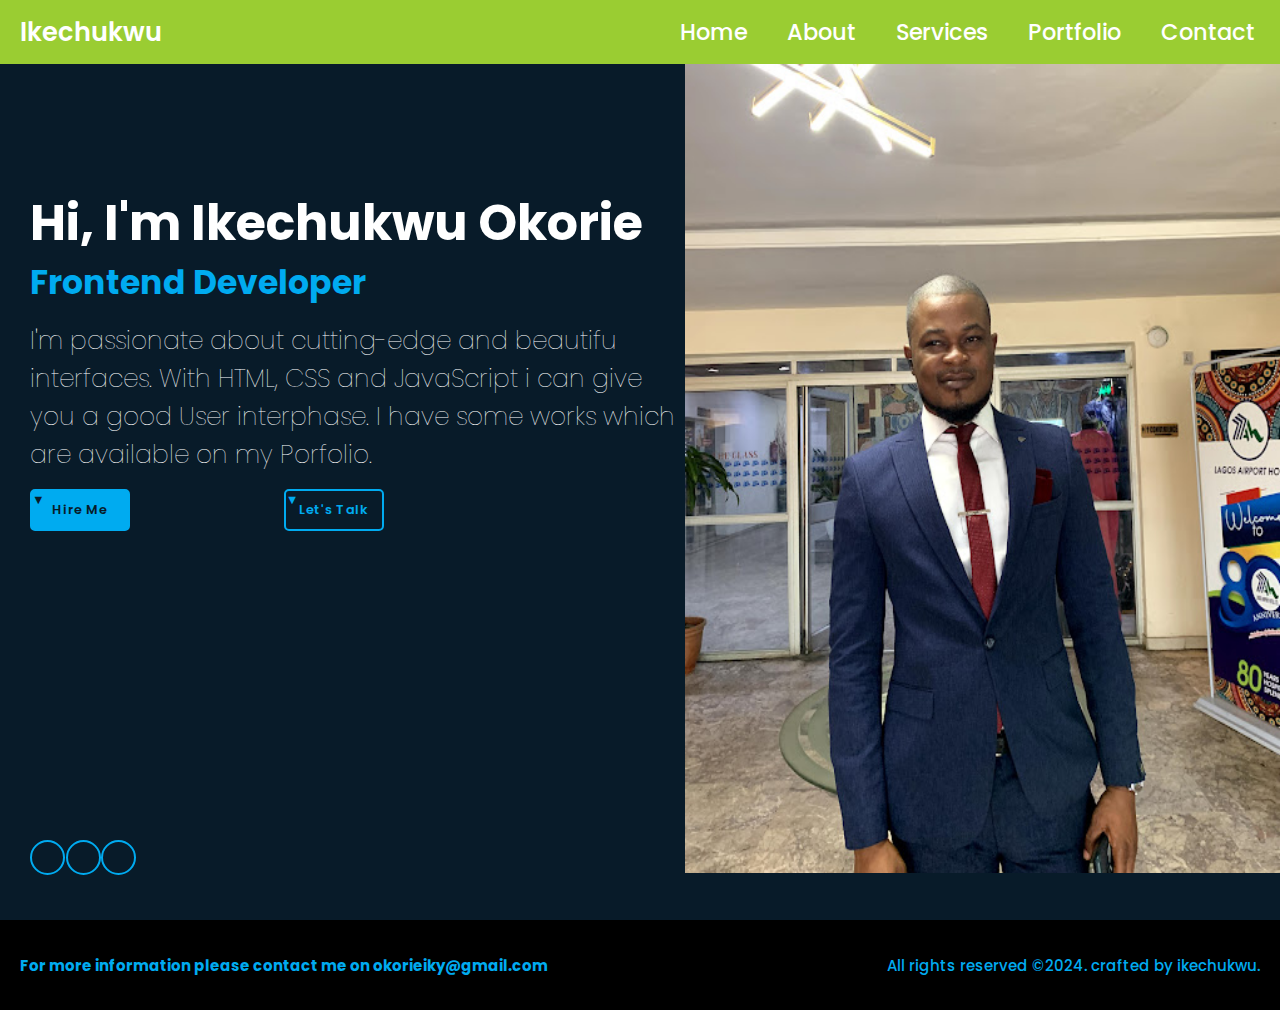
==== index.html @ bd15c037 "Add files via upload" ====
<!DOCTYPE html>
<html lang="en">
<head>
    <meta charset="UTF-8">
    <meta name="viewport" content="width=device-width, initial-scale=1.0">
    <title>Portfolio Project</title>
    <link rel="stylesheet" href="/style.css"/>
    <link rel="preconnect" href="https://fonts.googleapis.com">
<link rel="preconnect" href="https://fonts.gstatic.com" crossorigin>
<link href="https://fonts.googleapis.com/css2?family=Poppins:ital,wght@0,100;0,200;0,300;0,400;0,500;0,600;0,700;0,800;0,900;1,100;1,200;1,300;1,400;1,500;1,600;1,700;1,800;1,900&display=swap" rel="stylesheet">
<link rel="stylesheet" href="https://cdnjs.cloudflare.com/ajax/libs/font-awesome/6.6.0/css/all.min.css" integrity="sha512-Kc323vGBEqzTmouAECnVceyQqyqdsSiqLQISBL29aUW4U/M7pSPA/gEUZQqv1cwx4OnYxTxve5UMg5GT6L4JJg==" crossorigin="anonymous" referrerpolicy="no-referrer" />
</head>
<body>
    <header class="header">
        <a href="#" class="logo">Ikechukwu </a>
        
        <nav class="navbar">
            <a href="./index.html">Home</a>
            <a href="./about.html">About</a>
            <a href="./services.html">Services</a>
            <a href="./portifolio.html">Portfolio</a>
            <a href="./contact.html">Contact</a>
        </nav>
    </header>

    <section class="home">
        <div class="home-content">
            <h1>Hi, I'm Ikechukwu Okorie</h1>
            <h3>Frontend Developer</h3>
            <p>I'm passionate about cutting-edge and beautifu interfaces.
                With HTML, CSS and JavaScript i can give you a 
                good User interphase. I have some works which are available 
                on my Porfolio.
            </p>
            <div class="btn-box">
                <a href="#">Hire Me</a>
                <a href="#">Let's Talk</a>
            </div>
            <div class="home-sci">
                <a href="https://www.facebook.com/ikechukwu.i.okorie?mibextid=ZbWKwL"><i class="fa-brands fa-facebook"></i></a>
                <a href="https://X.com/@okorieiky"><i class="fa-brands fa-square-twitter"></i></a>
                <a href="https://www.linkedin.com//in/ikechukwu-okorie-4848ab45"><i class="fa-brands fa-linkedin"></i></a>
            </div>
        
        </div>
        <div class="home-img">
            <img src="/img/IMG_6439.jpeg" alt="Ikechukwu">
        </div>

    </section>
    
    <section4>
        <div class="footer">
            <div class="twelve">
                <h4>For more information please contact me on okorieiky@gmail.com</h4>

            </div>
            <div class="thirteen">
                All rights reserved &copy;2024. crafted by ikechukwu.
            </div>
        </div>
    </section5>
    
</body>
</html>
---- style.css ----
*        { padding: 0;
    margin :0;
    max-width: 100%;
    box-sizing: border-box;

}

html    {
   font-size: 62.5%;
 }

body    {
   background: #081b29;
   font-family: "Poppins", sans-serif;
   font-weight: 100;
   color: white;
}

.header {
        position:fixed;
        top:0;
        left:0;
        width:100%;
        padding: 1.25rem 1rem ;
        background: yellowgreen;
        display: flex;
        justify-content: space-between;
        align-items: center;
        z-index: 10;
         
}

.logo {
        font-size: 2.56rem;
        color:white;
        text-decoration: none;
        font-weight: 600;
        margin-left: 1rem;
}

.navbar a {
        font-size: 2.25rem;
        color:white;
        text-decoration: none;
        font-weight: 500;
        margin-left: 2.19rem;
        margin-right: 1.5rem;
        transition: .3s;
}

.navbar a:hover,
.navbar a.active{
        color: #00abf0 ;
}

.home {
        display: flex;
        justify-content: space-between;
        /*background: url(/img/IMG_6439-removebg-preview\ \(3\).png);*/
        background-position: center;
        background-size: cover;
        align-items: center;
        height: 80vh;
        padding-left: 3rem;

}

.home-img {
        margin-top: 3rem;
        margin-left: 0;
        padding-left: 0;
        padding-top: 10rem;
        width:60rem
}

.home img  {
        height: 90rem;
}

.home-content{
        max-width:65.5rem;
}

.home-content h1 {
        font-size: 4.9rem;
        font-weight: 700;
        line-height: 1.4;
}

.home-content h3 {
        font-size: 3.3rem;
        font-weight: 700;
        color: #00abf0;
}

.home-content p {
        font-size: 2.5rem;
        margin: 1.45rem 0 1.5rem;

}

.home-content .btn-box {
        display: flex;
        justify-content: space-between;
        width:35.38rem;
        height: 4.18rem;

}

.btn-box  a{
        position: relative;
        display: inline-flex ;
        justify-content: center;
        align-items: center;
        width:10rem;
        height:100%;
        background: #00abf0;
        border:2px solid #00abf0;
        border-radius: 0.5rem;
        font-size: 1.28rem;
        color:#081b29;
        text-decoration: none;
        font-weight: 600;
        letter-spacing: 0.063rem;
        z-index: 1;
        overflow: hidden;
        transition: .5s;
}

.btn-box a:hover{
        color:#00abf0;
}
 
.btn-box a:nth-child(2) {
        background: transparent; 
        color: #00abf0;
}

.btn-box a:nth-child(2):hover {
        color:#081b29;

}

.btn-box a:nth-child(2)::before{
        background: #00abf0;
}


.btn-box a::before{
        content:'\25bc';
        position:absolute;
        top:0;
        left:0;
        width:0;
        height: 100%;
        background: #081b29;
        z-index: 1 ;
        transition: .5s; 
}

.btn-box a:hover::before{
        width:100%
 
}

.home-sci {
        position: absolute;
        display: flex;
        justify-content: space-between;
        bottom:2.5rem;
        width:10.63rem;

}

.home-sci a {
        position: relative;
        display: inline-flex;
        justify-content: center;
        align-items: center;
        width:3.5rem;
        height: 3.5rem;
        background: transparent;
        border:2px solid #00abf0;
        border-radius: 50%;
        font-size: 2.25rem;
        color: #00abf0;
        text-decoration: none;
        z-index: 1 ;
        overflow: hidden;
        transition: .5s;
}

.home-sci a:hover{
        color: #00abf0;

}

.home-sci a::before {
        content: '';
        position: absolute;
        top:0;
        left:0;
        width:0;
        height:100%;
        background:#00abf0;
        z-index: 1;
        transition: .5s;
}

.home-sci a:hover::before {
        width:100%;
} 


.footer     {
         position: relative;
         width:100%;
         display: flex;
         justify-content: space-between;
         align-items: center;
         min-height: 10vh;
         top:20rem;
         padding: 2rem;
         background: black;
}

.twelve          {
        font-size: 1.5rem;
        color: white;
        text-align: center;
        color: #00abf0;

}

.thirteen          {
        font-size: 1.5rem;
        color: #00abf0;
        font-weight: 500;
        
}
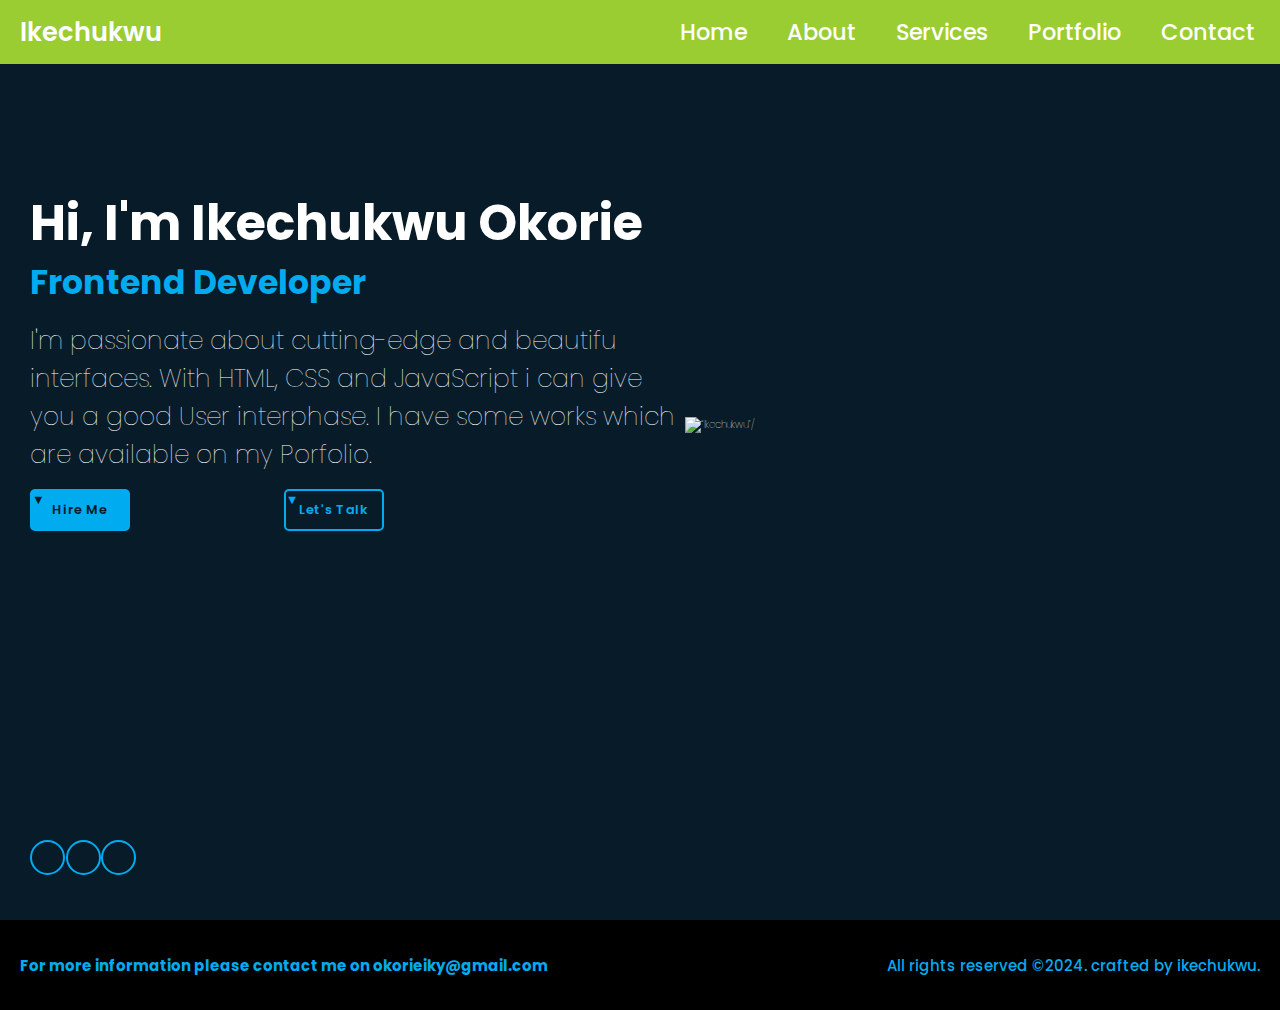
==== commit 5661c83a: "Add files via upload" ====
--- a/index.html
+++ b/index.html
@@ -4,18 +4,18 @@
     <meta charset="UTF-8">
     <meta name="viewport" content="width=device-width, initial-scale=1.0">
     <title>Portfolio Project</title>
-    <link rel="stylesheet" href="/style.css"/>
-    <link rel="preconnect" href="https://fonts.googleapis.com">
+<link rel="preconnect" href="https://fonts.googleapis.com">
 <link rel="preconnect" href="https://fonts.gstatic.com" crossorigin>
 <link href="https://fonts.googleapis.com/css2?family=Poppins:ital,wght@0,100;0,200;0,300;0,400;0,500;0,600;0,700;0,800;0,900;1,100;1,200;1,300;1,400;1,500;1,600;1,700;1,800;1,900&display=swap" rel="stylesheet">
 <link rel="stylesheet" href="https://cdnjs.cloudflare.com/ajax/libs/font-awesome/6.6.0/css/all.min.css" integrity="sha512-Kc323vGBEqzTmouAECnVceyQqyqdsSiqLQISBL29aUW4U/M7pSPA/gEUZQqv1cwx4OnYxTxve5UMg5GT6L4JJg==" crossorigin="anonymous" referrerpolicy="no-referrer" />
+<link rel="stylesheet" href="style.css"/>
 </head>
 <body>
     <header class="header">
         <a href="#" class="logo">Ikechukwu </a>
         
         <nav class="navbar">
-            <a href="./index.html">Home</a>
+            <a href=".index.html">Home</a>
             <a href="./about.html">About</a>
             <a href="./services.html">Services</a>
             <a href="./portifolio.html">Portfolio</a>
@@ -44,7 +44,7 @@
         
         </div>
         <div class="home-img">
-            <img src="/img/IMG_6439.jpeg" alt="Ikechukwu">
+            <img src=“./img/IMG_6439.jpeg” alt=“Ikechukwu”/>  
         </div>
 
     </section>
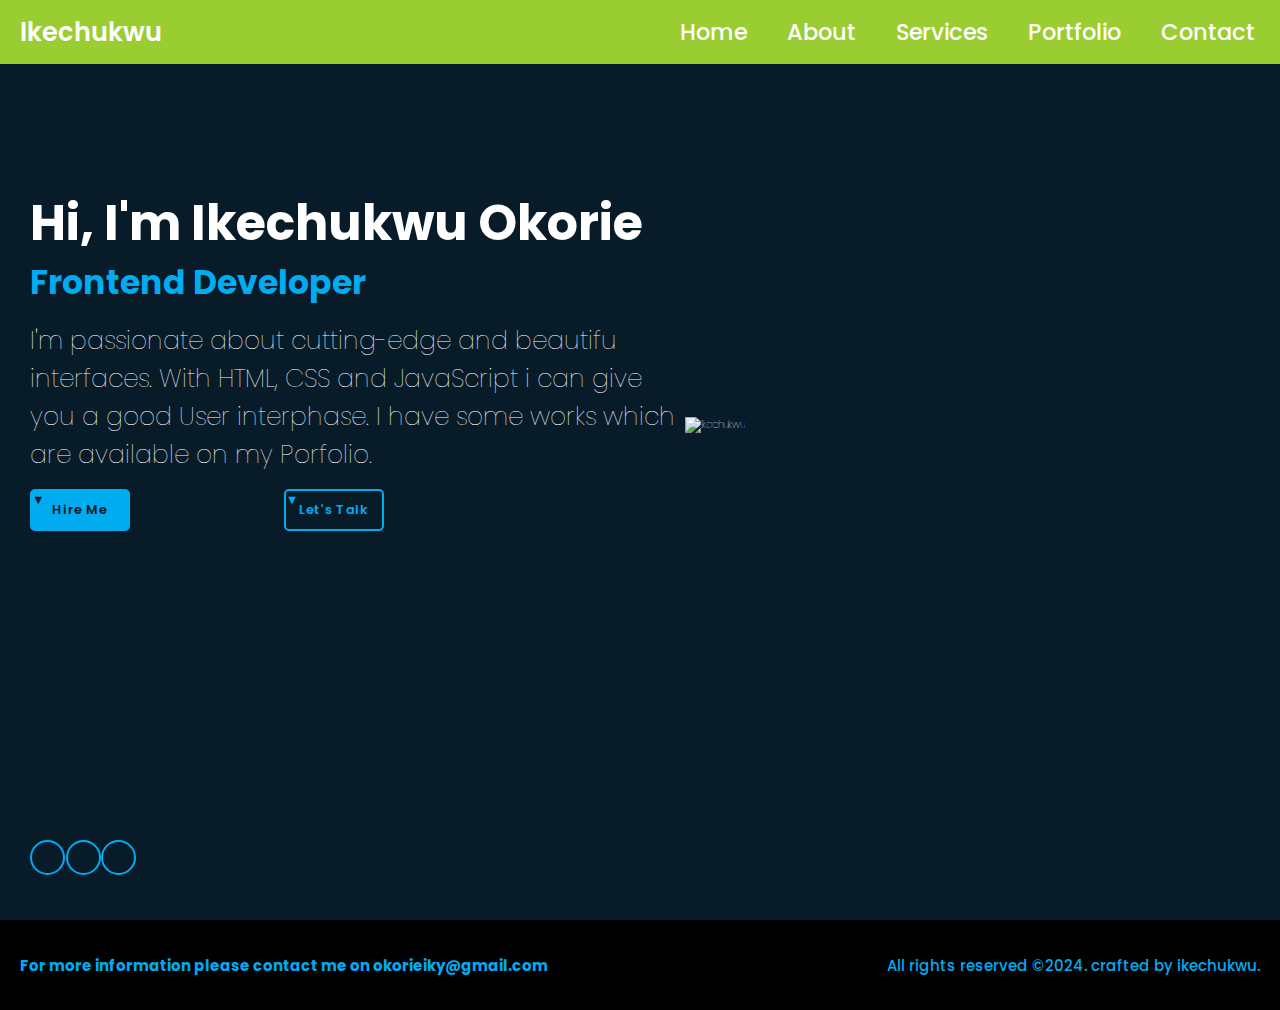
==== commit 39c94a97: "Add files via upload" ====
--- a/index.html
+++ b/index.html
@@ -44,7 +44,7 @@
         
         </div>
         <div class="home-img">
-            <img src=“./img/IMG_6439.jpeg” alt=“Ikechukwu”/>  
+            <img src="assets/img/IMG_6439.jpeg" alt="Ikechukwu" /> 
         </div>
 
     </section>
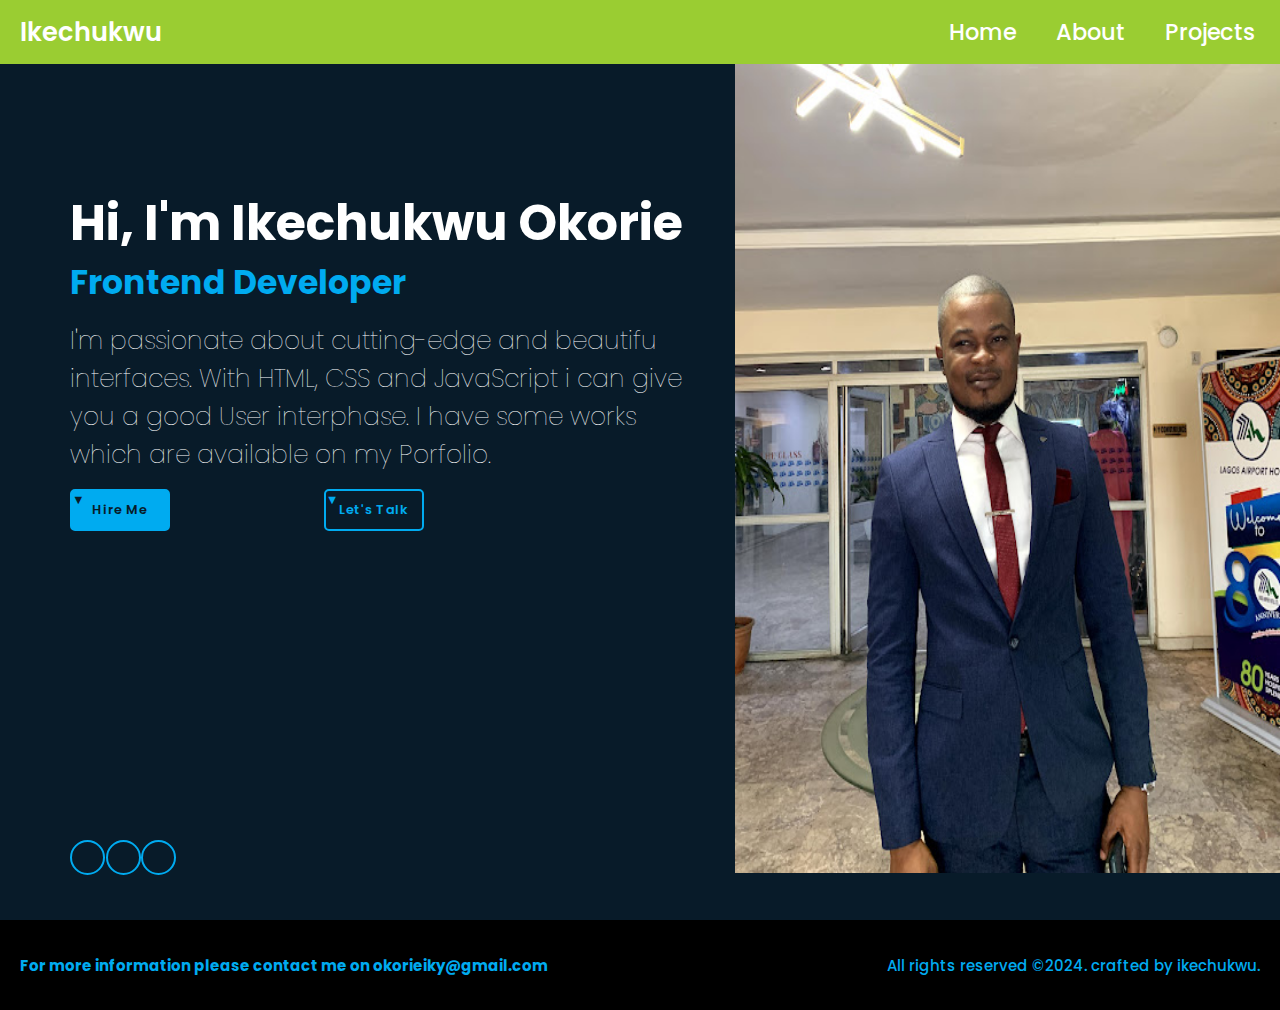
==== commit a8f6d006: "Add files via upload" ====
--- a/index.html
+++ b/index.html
@@ -15,11 +15,9 @@
         <a href="#" class="logo">Ikechukwu </a>
         
         <nav class="navbar">
-            <a href=".index.html">Home</a>
-            <a href="./about.html">About</a>
-            <a href="./services.html">Services</a>
-            <a href="./portifolio.html">Portfolio</a>
-            <a href="./contact.html">Contact</a>
+            <a href="index.html">Home</a>
+            <a href="about.html">About</a>
+            <a href="project.html">Projects</a>
         </nav>
     </header>
 
@@ -33,14 +31,17 @@
                 on my Porfolio.
             </p>
             <div class="btn-box">
-                <a href="#">Hire Me</a>
-                <a href="#">Let's Talk</a>
+                <a href="wa.me/+2348026939750">Hire Me</a>
+                <a href="https://wa.me/+2348026939750" target="_blank">Let's Talk</a>
             </div>
             <div class="home-sci">
                 <a href="https://www.facebook.com/ikechukwu.i.okorie?mibextid=ZbWKwL"><i class="fa-brands fa-facebook"></i></a>
                 <a href="https://X.com/@okorieiky"><i class="fa-brands fa-square-twitter"></i></a>
                 <a href="https://www.linkedin.com//in/ikechukwu-okorie-4848ab45"><i class="fa-brands fa-linkedin"></i></a>
+                
+                  
             </div>
+            
         
         </div>
         <div class="home-img">
--- a/style.css
+++ b/style.css
@@ -1,242 +1,399 @@
-*        { padding: 0;
-    margin :0;
+* {
+  padding: 0;
+  margin: 0;
+  max-width: 100%;
+  box-sizing: border-box;
+}
+
+html {
+  font-size: 62.5%;
+}
+
+body {
+  background: #081b29;
+  font-family: "Poppins", sans-serif;
+  font-weight: 100;
+  color: white;
+}
+
+.header {
+  position: fixed;
+  top: 0;
+  left: 0;
+  width: 100%;
+  padding: 1.25rem 1rem;
+  background: yellowgreen;
+  display: flex;
+  justify-content: space-between;
+  align-items: center;
+  z-index: 10;
+}
+
+.logo {
+  font-size: 2.56rem;
+  color: white;
+  text-decoration: none;
+  font-weight: 600;
+  margin-left: 1rem;
+}
+
+.navbar a {
+  font-size: 2.25rem;
+  color: white;
+  text-decoration: none;
+  font-weight: 500;
+  margin-left: 2.19rem;
+  margin-right: 1.5rem;
+  transition: 0.3s;
+}
+
+.navbar a:hover,
+.navbar a.active {
+  color: #00abf0;
+}
+
+.home {
+  display: flex;
+  justify-content: space-between;
+  /*background: url(/img/IMG_6439-removebg-preview\ \(3\).png);*/
+  /*background-position: center;
+  background-size: cover;*/
+  align-items: center;
+  height: 80vh;
+  padding-left: 3rem;
+}
+
+.home-img {
+  margin-top: 3rem;
+  margin-left: 0;
+  padding-left: 0;
+  padding-top: 10rem;
+  max-width: 90%;
+}
+
+.home img {
+  height: 90rem;
+  max-width: 100%;
+}
+
+.home-content {
+  max-width: 70.5rem;
+  padding: 4rem;
+}
+
+.home-content h1 {
+  font-size: 4.9rem;
+  font-weight: 700;
+  line-height: 1.4;
+}
+
+.home-content h3 {
+  font-size: 3.3rem;
+  font-weight: 700;
+  color: #00abf0;
+}
+
+.home-content p {
+  font-size: 2.5rem;
+  margin: 1.45rem 0 1.5rem;
+}
+
+.home-content .btn-box {
+  display: flex;
+  justify-content: space-between;
+  width: 35.38rem;
+  height: 4.18rem;
+}
+
+.btn-box a {
+  position: relative;
+  display: inline-flex;
+  justify-content: center;
+  align-items: center;
+  width: 10rem;
+  height: 100%;
+  background: #00abf0;
+  border: 2px solid #00abf0;
+  border-radius: 0.5rem;
+  font-size: 1.28rem;
+  color: #081b29;
+  text-decoration: none;
+  font-weight: 600;
+  letter-spacing: 0.063rem;
+  z-index: 1;
+  overflow: hidden;
+  transition: 0.5s;
+}
+
+.btn-box a:hover {
+  color: #00abf0;
+}
+
+.btn-box a:nth-child(2) {
+  background: transparent;
+  color: #00abf0;
+}
+
+.btn-box a:nth-child(2):hover {
+  color: #081b29;
+}
+
+.btn-box a:nth-child(2)::before {
+  background: #00abf0;
+}
+
+.btn-box a::before {
+  content: "\25bc";
+  position: absolute;
+  top: 0;
+  left: 0;
+  width: 0;
+  height: 100%;
+  background: #081b29;
+  z-index: 1;
+  transition: 0.5s;
+}
+
+.btn-box a:hover::before {
+  width: 100%;
+}
+
+.home-sci {
+  position: absolute;
+  display: flex;
+  justify-content: space-between;
+  bottom: 2.5rem;
+  width: 10.63rem;
+}
+
+.home-sci a {
+  position: relative;
+  display: inline-flex;
+  justify-content: center;
+  align-items: center;
+  width: 3.5rem;
+  height: 3.5rem;
+  background: transparent;
+  border: 2px solid #00abf0;
+  border-radius: 50%;
+  font-size: 2.25rem;
+  color: #00abf0;
+  text-decoration: none;
+  z-index: 1;
+  overflow: hidden;
+  transition: 0.5s;
+}
+
+.home-sci a:hover {
+  color: #00abf0;
+}
+
+.home-sci a::before {
+  content: "";
+  position: absolute;
+  top: 0;
+  left: 0;
+  width: 0;
+  height: 100%;
+  background: #00abf0;
+  z-index: 1;
+  transition: 0.5s;
+}
+
+.home-sci a:hover::before {
+  width: 100%;
+}
+
+.footer {
+  position: relative;
+  width: 100%;
+  display: flex;
+  justify-content: space-between;
+  align-items: center;
+  min-height: 10vh;
+  top: 20rem;
+  padding: 2rem;
+  background: black;
+}
+
+.twelve {
+  font-size: 1.5rem;
+  color: white;
+  text-align: center;
+  color: #00abf0;
+}
+
+.thirteen {
+  font-size: 1.5rem;
+  color: #00abf0;
+  font-weight: 500;
+}
+
+@media (min-width: 768px) and (max-width: 1024px) {
+  .header {
+    padding: 1rem 2rem;
+  }
+
+  .logo {
+    font-size: 2.3rem;
+  }
+
+  .navbar a {
+    font-size: 2rem;
+  }
+
+  .home {
+    padding-left: 2rem;
+    height: 70vh;
+  }
+
+  .home-img {
+    margin-top: 2rem;
+    padding-top: 5rem;
+    max-width: 90%;
+  }
+
+  .home img {
+    height: 90rem;
+  }
+
+  .home-content {
+    max-width: 80%;
+    padding: 3rem;
+  }
+
+  .home-content h1 {
+    font-size: 3rem;
+    padding-top: 3.5rem;
+  }
+
+  .home-content h3 {
+    font-size: 2.8rem;
+  }
+
+  .home-content p {
+    font-size: 2rem;
+  }
+
+  .btn-box {
+    width: auto;
+    height: 4rem;
+  }
+
+  .btn-box a {
+    width: 12rem;
+    height: 100%;
+    margin-right: 1rem;
+  }
+
+  .home-sci {
+    bottom: 4.3rem;
+    width: auto;
+  }
+
+  .home-sci a {
+    width: 3.25rem;
+    height: 3.25rem;
+    font-size: 2rem;
+  }
+
+  .footer {
+    flex-direction: row;
+    align-items: center;
+    padding: 1.5rem;
+  }
+
+  .twelve,
+  .thirteen {
+    font-size: 1.35rem;
+  }
+}
+
+@media (max-width: 767px) {
+  .header {
+    padding: 0.6rem;
+    flex-direction: row;
+    align-items: flex-start;
+  }
+
+  .logo {
+    font-size: 2rem;
+    margin: 0;
+  }
+
+  .navbar a {
+    font-size: 1.75rem;
+    margin: 0.2rem 0.5rem;
+  }
+
+  .home {
+    flex-direction: column;
+    align-items: center;
+    padding-left: 1rem;
+    height: auto;
+    padding-top: 2rem;
+  }
+
+  .home-img {
+    margin-top: 1rem;
+    padding-top: 0;
     max-width: 100%;
-    box-sizing: border-box;
-
-}
-
-html    {
-   font-size: 62.5%;
- }
-
-body    {
-   background: #081b29;
-   font-family: "Poppins", sans-serif;
-   font-weight: 100;
-   color: white;
-}
-
-.header {
-        position:fixed;
-        top:0;
-        left:0;
-        width:100%;
-        padding: 1.25rem 1rem ;
-        background: yellowgreen;
-        display: flex;
-        justify-content: space-between;
-        align-items: center;
-        z-index: 10;
-         
-}
-
-.logo {
-        font-size: 2.56rem;
-        color:white;
-        text-decoration: none;
-        font-weight: 600;
-        margin-left: 1rem;
-}
-
-.navbar a {
-        font-size: 2.25rem;
-        color:white;
-        text-decoration: none;
-        font-weight: 500;
-        margin-left: 2.19rem;
-        margin-right: 1.5rem;
-        transition: .3s;
-}
-
-.navbar a:hover,
-.navbar a.active{
-        color: #00abf0 ;
-}
-
-.home {
-        display: flex;
-        justify-content: space-between;
-        /*background: url(/img/IMG_6439-removebg-preview\ \(3\).png);*/
-        background-position: center;
-        background-size: cover;
-        align-items: center;
-        height: 80vh;
-        padding-left: 3rem;
-
-}
-
-.home-img {
-        margin-top: 3rem;
-        margin-left: 0;
-        padding-left: 0;
-        padding-top: 10rem;
-        width:60rem
-}
-
-.home img  {
-        height: 90rem;
-}
-
-.home-content{
-        max-width:65.5rem;
-}
-
-.home-content h1 {
-        font-size: 4.9rem;
-        font-weight: 700;
-        line-height: 1.4;
-}
-
-.home-content h3 {
-        font-size: 3.3rem;
-        font-weight: 700;
-        color: #00abf0;
-}
-
-.home-content p {
-        font-size: 2.5rem;
-        margin: 1.45rem 0 1.5rem;
-
-}
-
-.home-content .btn-box {
-        display: flex;
-        justify-content: space-between;
-        width:35.38rem;
-        height: 4.18rem;
-
-}
-
-.btn-box  a{
-        position: relative;
-        display: inline-flex ;
-        justify-content: center;
-        align-items: center;
-        width:10rem;
-        height:100%;
-        background: #00abf0;
-        border:2px solid #00abf0;
-        border-radius: 0.5rem;
-        font-size: 1.28rem;
-        color:#081b29;
-        text-decoration: none;
-        font-weight: 600;
-        letter-spacing: 0.063rem;
-        z-index: 1;
-        overflow: hidden;
-        transition: .5s;
-}
-
-.btn-box a:hover{
-        color:#00abf0;
-}
- 
-.btn-box a:nth-child(2) {
-        background: transparent; 
-        color: #00abf0;
-}
-
-.btn-box a:nth-child(2):hover {
-        color:#081b29;
-
-}
-
-.btn-box a:nth-child(2)::before{
-        background: #00abf0;
-}
-
-
-.btn-box a::before{
-        content:'\25bc';
-        position:absolute;
-        top:0;
-        left:0;
-        width:0;
-        height: 100%;
-        background: #081b29;
-        z-index: 1 ;
-        transition: .5s; 
-}
-
-.btn-box a:hover::before{
-        width:100%
- 
-}
-
-.home-sci {
-        position: absolute;
-        display: flex;
-        justify-content: space-between;
-        bottom:2.5rem;
-        width:10.63rem;
-
-}
-
-.home-sci a {
-        position: relative;
-        display: inline-flex;
-        justify-content: center;
-        align-items: center;
-        width:3.5rem;
-        height: 3.5rem;
-        background: transparent;
-        border:2px solid #00abf0;
-        border-radius: 50%;
-        font-size: 2.25rem;
-        color: #00abf0;
-        text-decoration: none;
-        z-index: 1 ;
-        overflow: hidden;
-        transition: .5s;
-}
-
-.home-sci a:hover{
-        color: #00abf0;
-
-}
-
-.home-sci a::before {
-        content: '';
-        position: absolute;
-        top:0;
-        left:0;
-        width:0;
-        height:100%;
-        background:#00abf0;
-        z-index: 1;
-        transition: .5s;
-}
-
-.home-sci a:hover::before {
-        width:100%;
-} 
-
-
-.footer     {
-         position: relative;
-         width:100%;
-         display: flex;
-         justify-content: space-between;
-         align-items: center;
-         min-height: 10vh;
-         top:20rem;
-         padding: 2rem;
-         background: black;
-}
-
-.twelve          {
-        font-size: 1.5rem;
-        color: white;
-        text-align: center;
-        color: #00abf0;
-
-}
-
-.thirteen          {
-        font-size: 1.5rem;
-        color: #00abf0;
-        font-weight: 500;
-        
-}
-
-
+  }
+
+  .home img {
+    height: auto;
+    max-width: 100%;
+  }
+
+  .home-content {
+    max-width: 100%;
+    padding: 2rem;
+  }
+
+  .home-content h1 {
+    font-size: 2.8rem;
+    padding-top: 3.3rem;
+  }
+
+  .home-content h3 {
+    font-size: 2.2rem;
+  }
+
+  .home-content p {
+    font-size: 1.6rem;
+  }
+
+  .btn-box {
+    flex-direction: column;
+    width: auto;
+    height: auto;
+  }
+
+  .btn-box a {
+    width: 100%;
+    height: 4rem;
+    margin-bottom: 0.5rem;
+  }
+
+  .home-sci {
+    top: 100.5rem;
+    width: auto;
+  }
+
+  .home-sci a {
+    width: 3rem;
+    height: 3rem;
+    font-size: 1.75rem;
+  }
+
+  .footer {
+    flex-direction: column;
+    align-items: center;
+    padding: 1rem;
+  }
+
+  .twelve,
+  .thirteen {
+    font-size: 1.25rem;
+  }
+}
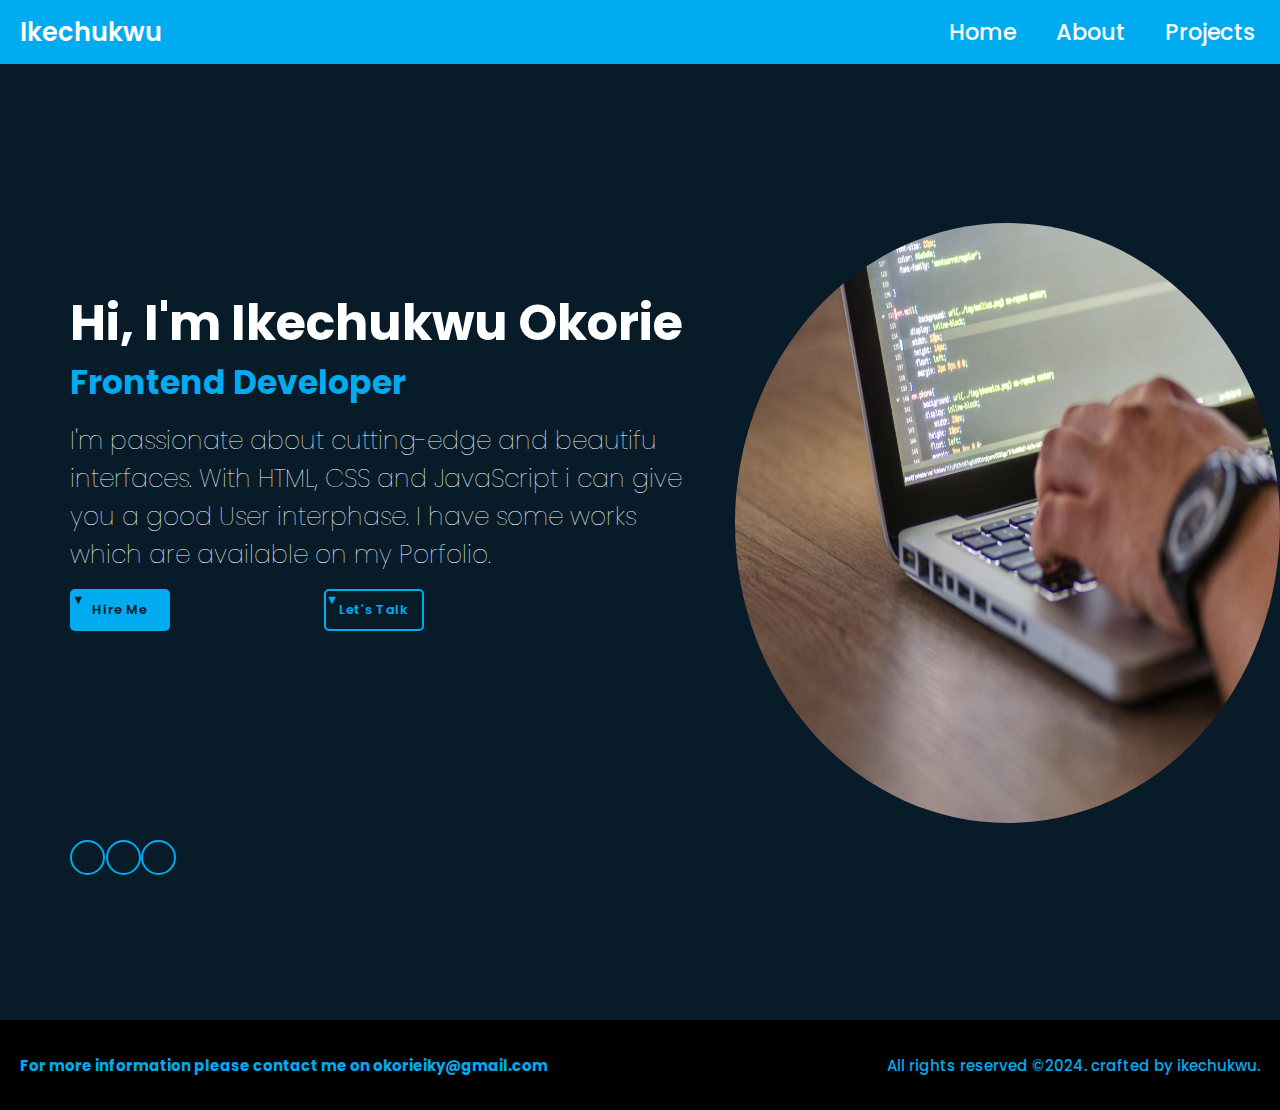
==== commit ad339501: "Add files via upload" ====
--- a/index.html
+++ b/index.html
@@ -45,7 +45,7 @@
         
         </div>
         <div class="home-img">
-            <img src="assets/img/IMG_6439.jpeg" alt="Ikechukwu" /> 
+            <img src="assets/img/pexels-goumbik-574071.jpg" alt="Ikechukwu" /> 
         </div>
 
     </section>
--- a/style.css
+++ b/style.css
@@ -22,7 +22,7 @@
   left: 0;
   width: 100%;
   padding: 1.25rem 1rem;
-  background: yellowgreen;
+  background: #00abf0;
   display: flex;
   justify-content: space-between;
   align-items: center;
@@ -49,7 +49,7 @@
 
 .navbar a:hover,
 .navbar a.active {
-  color: #00abf0;
+  color: black;
 }
 
 .home {
@@ -61,6 +61,7 @@
   align-items: center;
   height: 80vh;
   padding-left: 3rem;
+  margin-top: 10rem;
 }
 
 .home-img {
@@ -72,7 +73,8 @@
 }
 
 .home img {
-  height: 90rem;
+  border-radius: 50%;
+  height: 60rem;
   max-width: 100%;
 }
 
